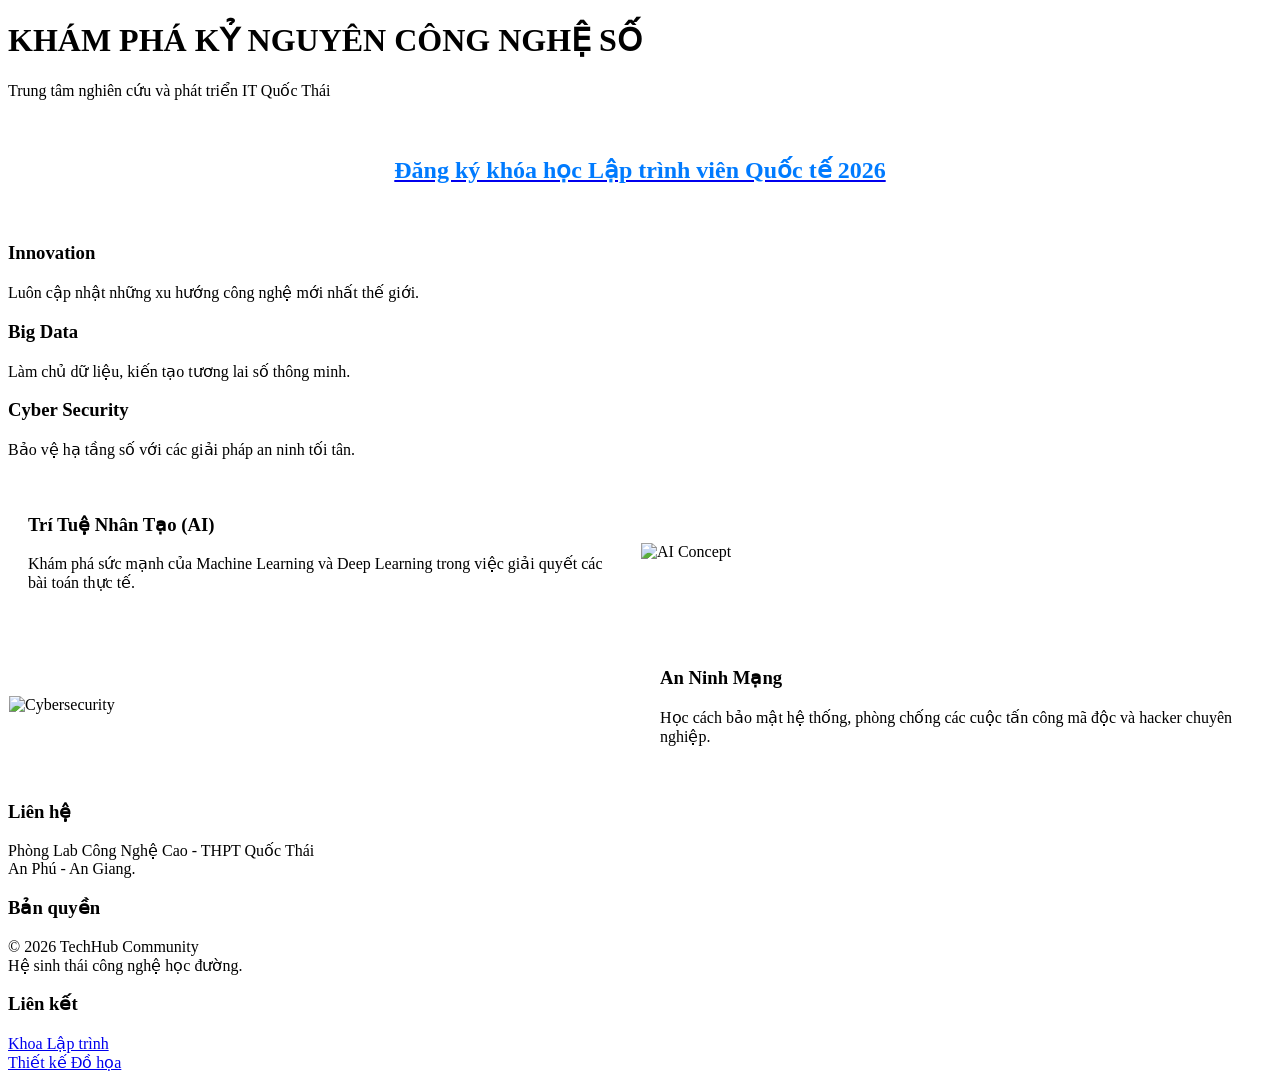
==== index.html @ 86f610c6 "Create index.html" ====
<!DOCTYPE html>
<html lang="vi">
<head>
    <meta charset="utf-8">
    <title>TechHub - Cổng Thông Tin Công Nghệ</title>
    <link href="styles.css" rel="stylesheet" type="text/css">
</head>
<body>
    <div class="banner">
        <h1><b>KHÁM PHÁ KỶ NGUYÊN CÔNG NGHỆ SỐ</b></h1>
        <p>Trung tâm nghiên cứu và phát triển IT Quốc Thái</p>
    </div>
    
    <div style="text-align: center; padding: 20px;">
        <a href="https://forms.gle/hck5HqcbSwXhuVmH9">
            <h2 style="color: #007bff;"><b>Đăng ký khóa học Lập trình viên Quốc tế 2026</b></h2>
        </a>
    </div>

    <div class="slogan">
        <div class="row">
            <div class="block_3">
                <h3>Innovation</h3>
                <p>Luôn cập nhật những xu hướng công nghệ mới nhất thế giới.</p>
            </div>
            <div class="block_3">
                <h3>Big Data</h3>
                <p>Làm chủ dữ liệu, kiến tạo tương lai số thông minh.</p>
            </div>
            <div class="block_3">
                <h3>Cyber Security</h3>
                <p>Bảo vệ hạ tầng số với các giải pháp an ninh tối tân.</p>
            </div>
        </div>
    </div>
    
    <div class="content">
        <table style="width: 100%; border-collapse: collapse;">
            <tr>
                <td style="width: 50%; padding: 20px;">
                    <h3>Trí Tuệ Nhân Tạo (AI)</h3>
                    <p>Khám phá sức mạnh của Machine Learning và Deep Learning trong việc giải quyết các bài toán thực tế.</p>
                </td>
                <td>
                    <img src="https://images.unsplash.com/photo-1677442136019-21780ecad995?auto=format&fit=crop&w=800&q=80" width="100%" alt="AI Concept">
                </td>
            </tr>
            <tr>
                <td>
                    <img src="https://images.unsplash.com/photo-1550751827-4bd374c3f58b?auto=format&fit=crop&w=800&q=80" width="100%" alt="Cybersecurity">
                </td>
                <td style="padding: 20px;">
                    <h3>An Ninh Mạng</h3>
                    <p>Học cách bảo mật hệ thống, phòng chống các cuộc tấn công mã độc và hacker chuyên nghiệp.</p>
                </td>
            </tr>
        </table>
    </div>
    
    <div class="footer">
        <div class="row">
            <div class="block_3">
                <h3>Liên hệ</h3> 
                <p>Phòng Lab Công Nghệ Cao - THPT Quốc Thái<br/>An Phú - An Giang.</p>
            </div>
            <div class="block_3">
                <h3>Bản quyền</h3> 
                <p>© 2026 TechHub Community<br/>Hệ sinh thái công nghệ học đường.</p>
            </div>
            <div class="block_3">
                <h3>Liên kết</h3> 
                <p>
                <a href="thethao.html">Khoa Lập trình</a><br/>
                <a href="nghethuat.html">Thiết kế Đồ họa</a>
                </p>
            </div>
        </div>
    </div>
</body>
</html>
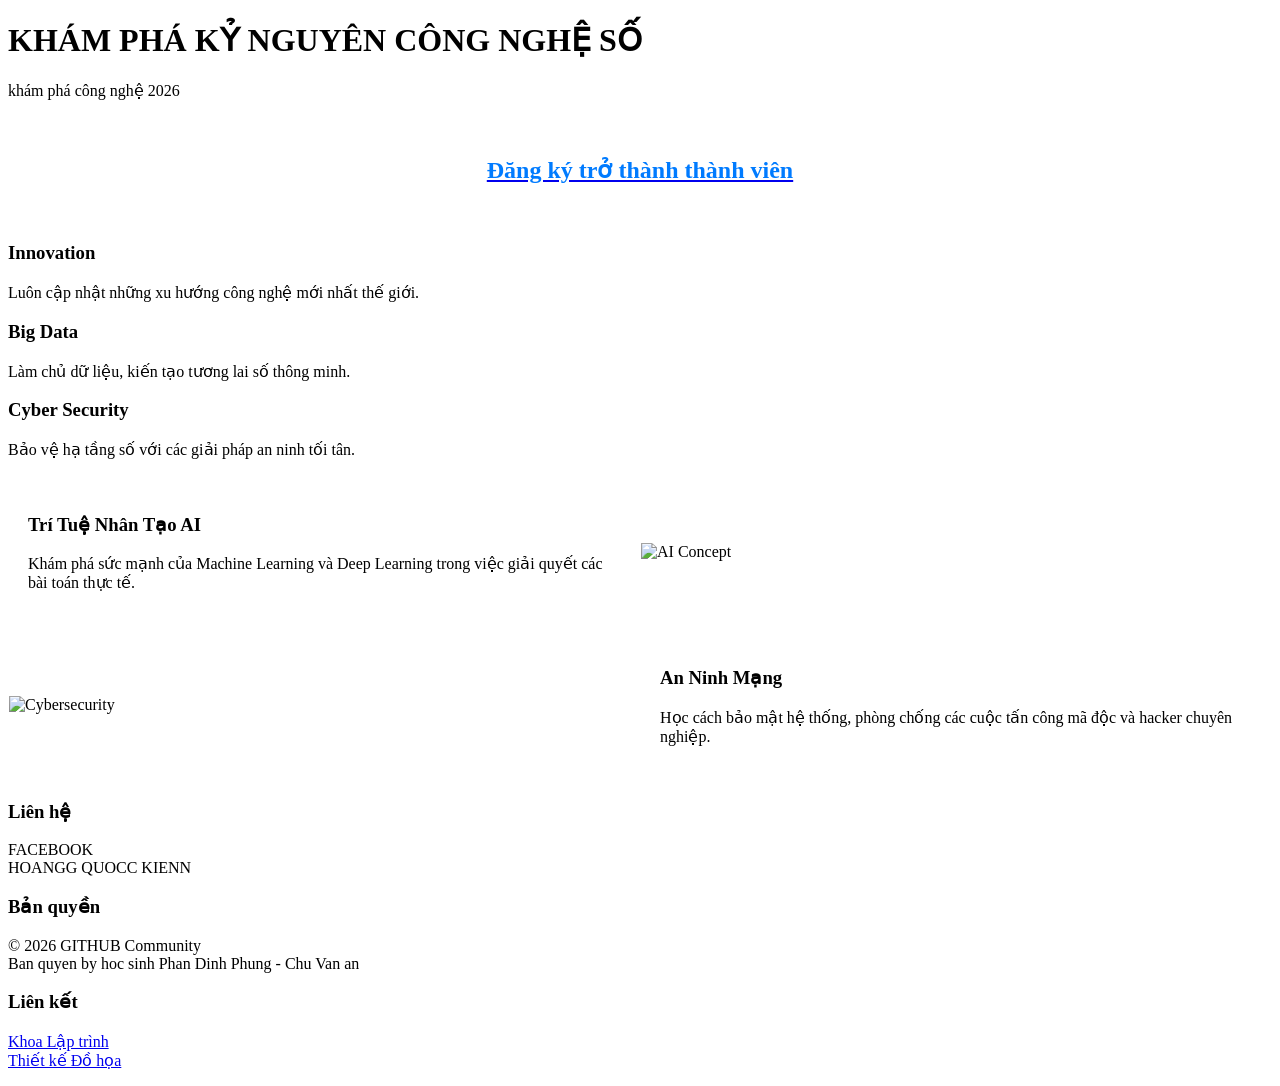
==== commit 851d1b59: "Update index.html" ====
--- a/index.html
+++ b/index.html
@@ -2,18 +2,18 @@
 <html lang="vi">
 <head>
     <meta charset="utf-8">
-    <title>TechHub - Cổng Thông Tin Công Nghệ</title>
+    <title>Cổng Thông Tin Công Nghệ</title>
     <link href="styles.css" rel="stylesheet" type="text/css">
 </head>
 <body>
     <div class="banner">
         <h1><b>KHÁM PHÁ KỶ NGUYÊN CÔNG NGHỆ SỐ</b></h1>
-        <p>Trung tâm nghiên cứu và phát triển IT Quốc Thái</p>
+        <p>khám phá công nghệ 2026</p>
     </div>
     
     <div style="text-align: center; padding: 20px;">
         <a href="https://forms.gle/hck5HqcbSwXhuVmH9">
-            <h2 style="color: #007bff;"><b>Đăng ký khóa học Lập trình viên Quốc tế 2026</b></h2>
+            <h2 style="color: #007bff;"><b>Đăng ký trở thành thành viên</b></h2>
         </a>
     </div>
 
@@ -38,7 +38,7 @@
         <table style="width: 100%; border-collapse: collapse;">
             <tr>
                 <td style="width: 50%; padding: 20px;">
-                    <h3>Trí Tuệ Nhân Tạo (AI)</h3>
+                    <h3>Trí Tuệ Nhân Tạo AI</h3>
                     <p>Khám phá sức mạnh của Machine Learning và Deep Learning trong việc giải quyết các bài toán thực tế.</p>
                 </td>
                 <td>
@@ -61,11 +61,11 @@
         <div class="row">
             <div class="block_3">
                 <h3>Liên hệ</h3> 
-                <p>Phòng Lab Công Nghệ Cao - THPT Quốc Thái<br/>An Phú - An Giang.</p>
+                <p>FACEBOOK<br/>HOANGG QUOCC KIENN</p>
             </div>
             <div class="block_3">
                 <h3>Bản quyền</h3> 
-                <p>© 2026 TechHub Community<br/>Hệ sinh thái công nghệ học đường.</p>
+                <p>© 2026 GITHUB Community<br/>Ban quyen by hoc sinh Phan Dinh Phung - Chu Van an</p>
             </div>
             <div class="block_3">
                 <h3>Liên kết</h3> 
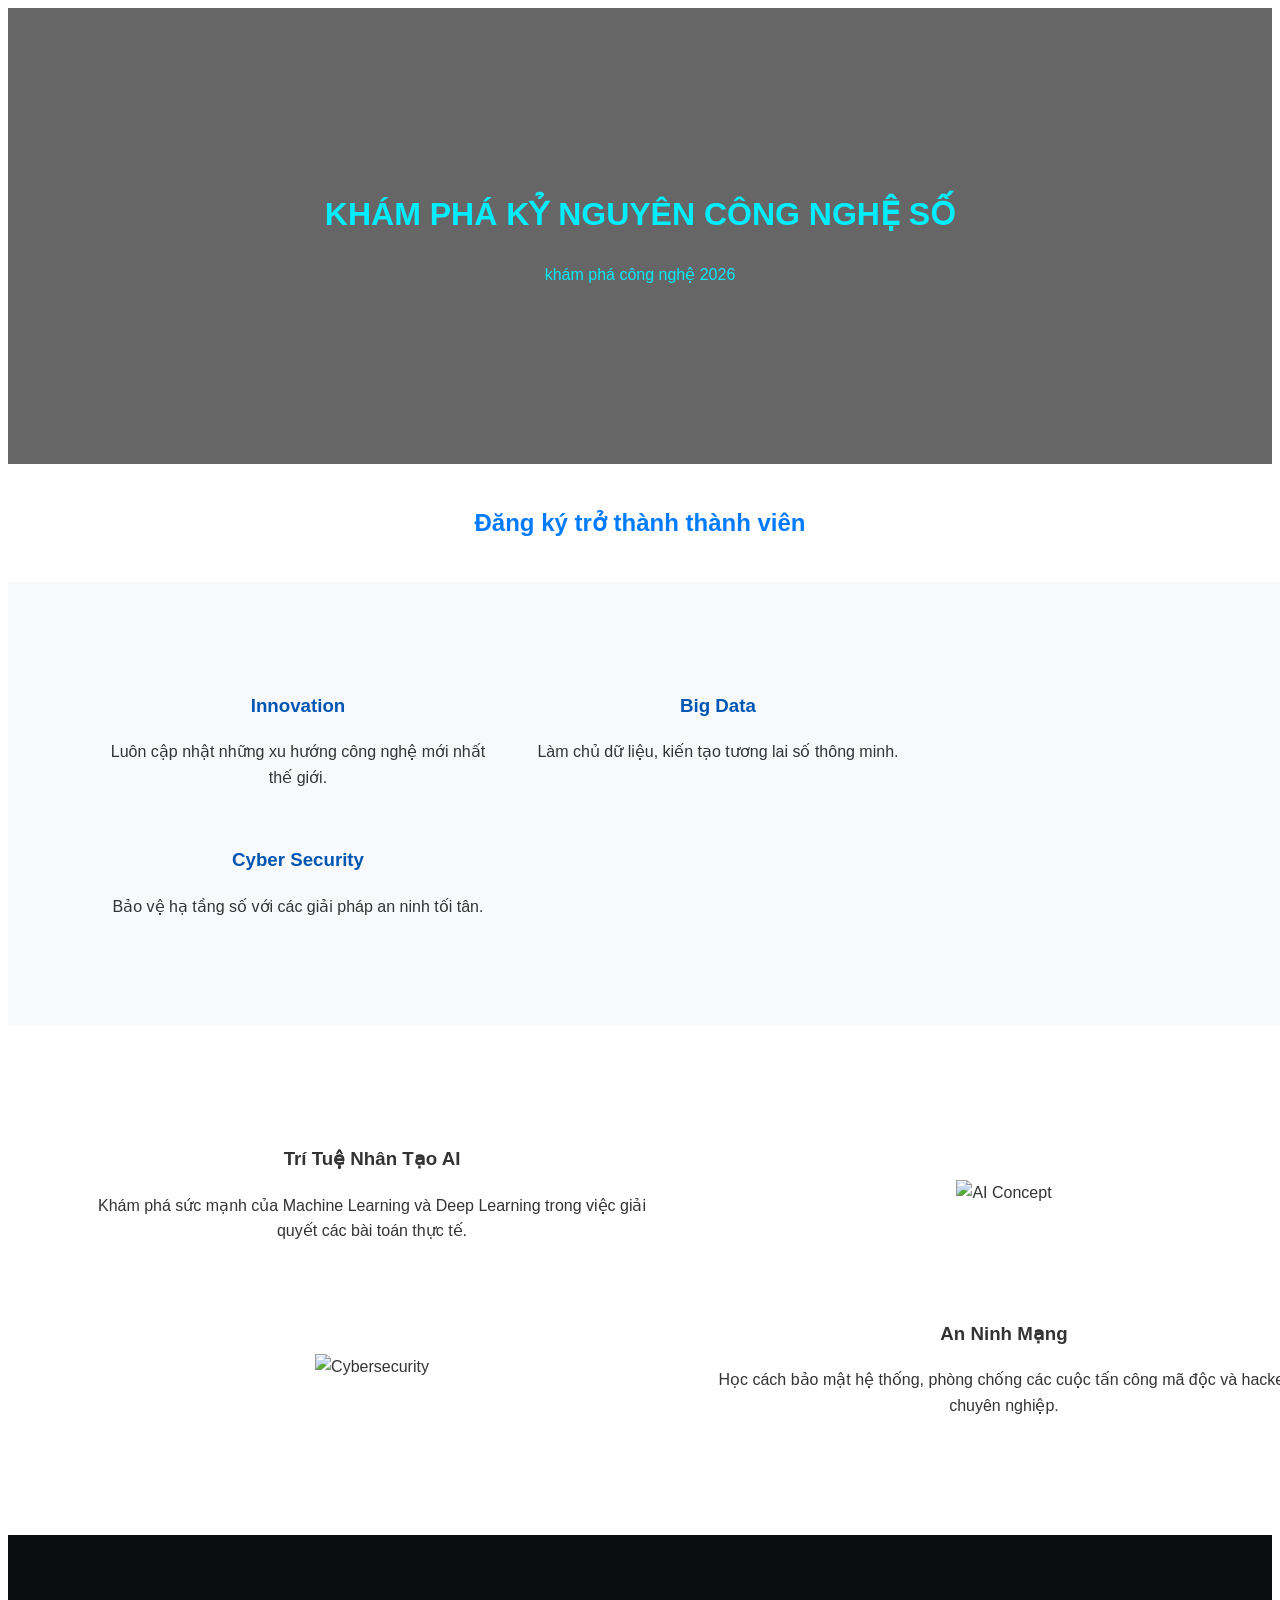
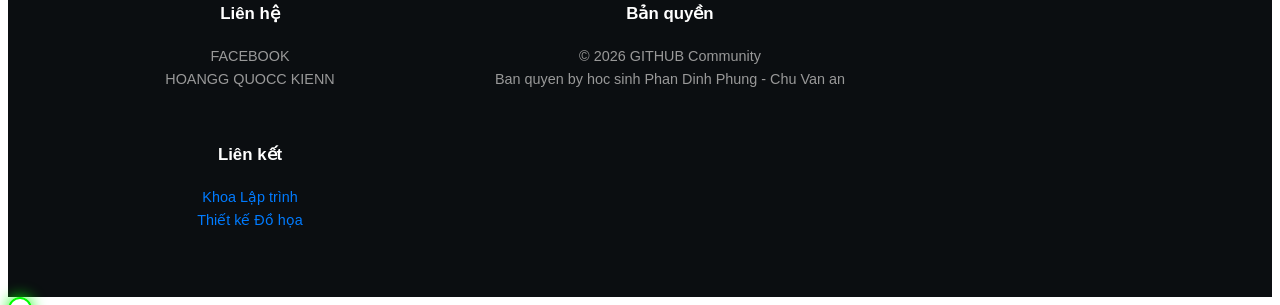
==== commit 42e793b0: "Update index.html" ====
--- a/index.html
+++ b/index.html
@@ -3,7 +3,7 @@
 <head>
     <meta charset="utf-8">
     <title>Cổng Thông Tin Công Nghệ</title>
-    <link href="styles.css" rel="stylesheet" type="text/css">
+    <link rel="stylesheet" href="style.css">
 </head>
 <body>
     <div class="banner">
@@ -76,5 +76,33 @@
             </div>
         </div>
     </div>
+    <div id="cursor"></div>
+
+<script>
+    const cursor = document.getElementById('cursor');
+    document.addEventListener('mousemove', e => {
+        cursor.style.left = e.clientX + 'px';
+        cursor.style.top = e.clientY + 'px';
+    });
+
+    window.addEventListener('click', function() {
+        const audio = new Audio('https://open.spotify.com/embed/track/1HIGvBEkqODXGfmfK3eJgc?utm_source=generator');
+        audio.loop = true;
+        audio.volume = 0.3;
+        audio.play();
+        
+        const title = document.querySelector('.banner h1') || document.querySelector('.banner h2');
+        const text = title.innerText;
+        let i = 0;
+        title.innerText = '';
+        const typing = setInterval(() => {
+            if (i < text.length) {
+                title.innerText += text.charAt(i);
+                i++;
+            } else { clearInterval(typing); }
+        }, 100);
+    }, { once: true });
+</script>
+
 </body>
 </html>
--- a/style.css
+++ b/style.css
@@ -0,0 +1,68 @@
+@charset "utf-8";
+body {
+    font-family: 'Segoe UI', Tahoma, Geneva, Verdana, sans-serif;
+    line-height: 1.6;
+    color: #333;
+}
+.banner {
+
+    background: linear-gradient(rgba(0,0,0,0.6), rgba(0,0,0,0.6)), url("https://images.unsplash.com/photo-1518770660439-4636190af475?auto=format&fit=crop&w=1920&q=80") no-repeat center center;
+    background-size: cover;
+    width: 100%;
+    padding-top: 10rem;
+    padding-bottom: 10rem;
+    text-align: center !important;
+    color: #00eeff !important;
+}
+div a { text-decoration: none; transition: 0.3s; }
+div a:hover { color: #007bff; }
+.slogan {
+    background-color: #f8f9fa !important;
+    text-align: center !important;
+    width: 100%;
+    padding: 5rem 3rem;
+}
+.row {
+    display: flex;
+    flex-wrap: wrap;
+    max-width: 1200px;
+    margin: 0 auto;
+    padding: 0 1.5rem;
+}
+.block_3 {
+    flex: 0 0 auto;
+    width: 33.3333%;
+    padding: 10px;
+}
+.block_3 h3 { color: #0056b3; }
+.content {
+    background-color: white !important;
+    text-align: center !important;
+    width: 100%;
+    padding: 5rem 3rem;
+}
+.footer {
+    background-color: #0b0e11 !important;
+    text-align: center !important; 
+    color: #999;
+    width: 100%;
+    padding: 40px 0;
+    font-size: 0.9rem;
+}
+.footer h3 { color: white; }
+.footer a { color: #007bff; }
+.footer a:hover { color: #00eeff; }.footer a:hover { 
+    color: White; 
+}
+
+#cursor {
+    width: 20px;
+    height: 20px;
+    border: 2px solid Lime;
+    border-radius: 50%;
+    position: fixed;
+    pointer-events: none;
+    z-index: 9999;
+    box-shadow: 0 0 15px Lime;
+    transition: transform 0.1s;
+}
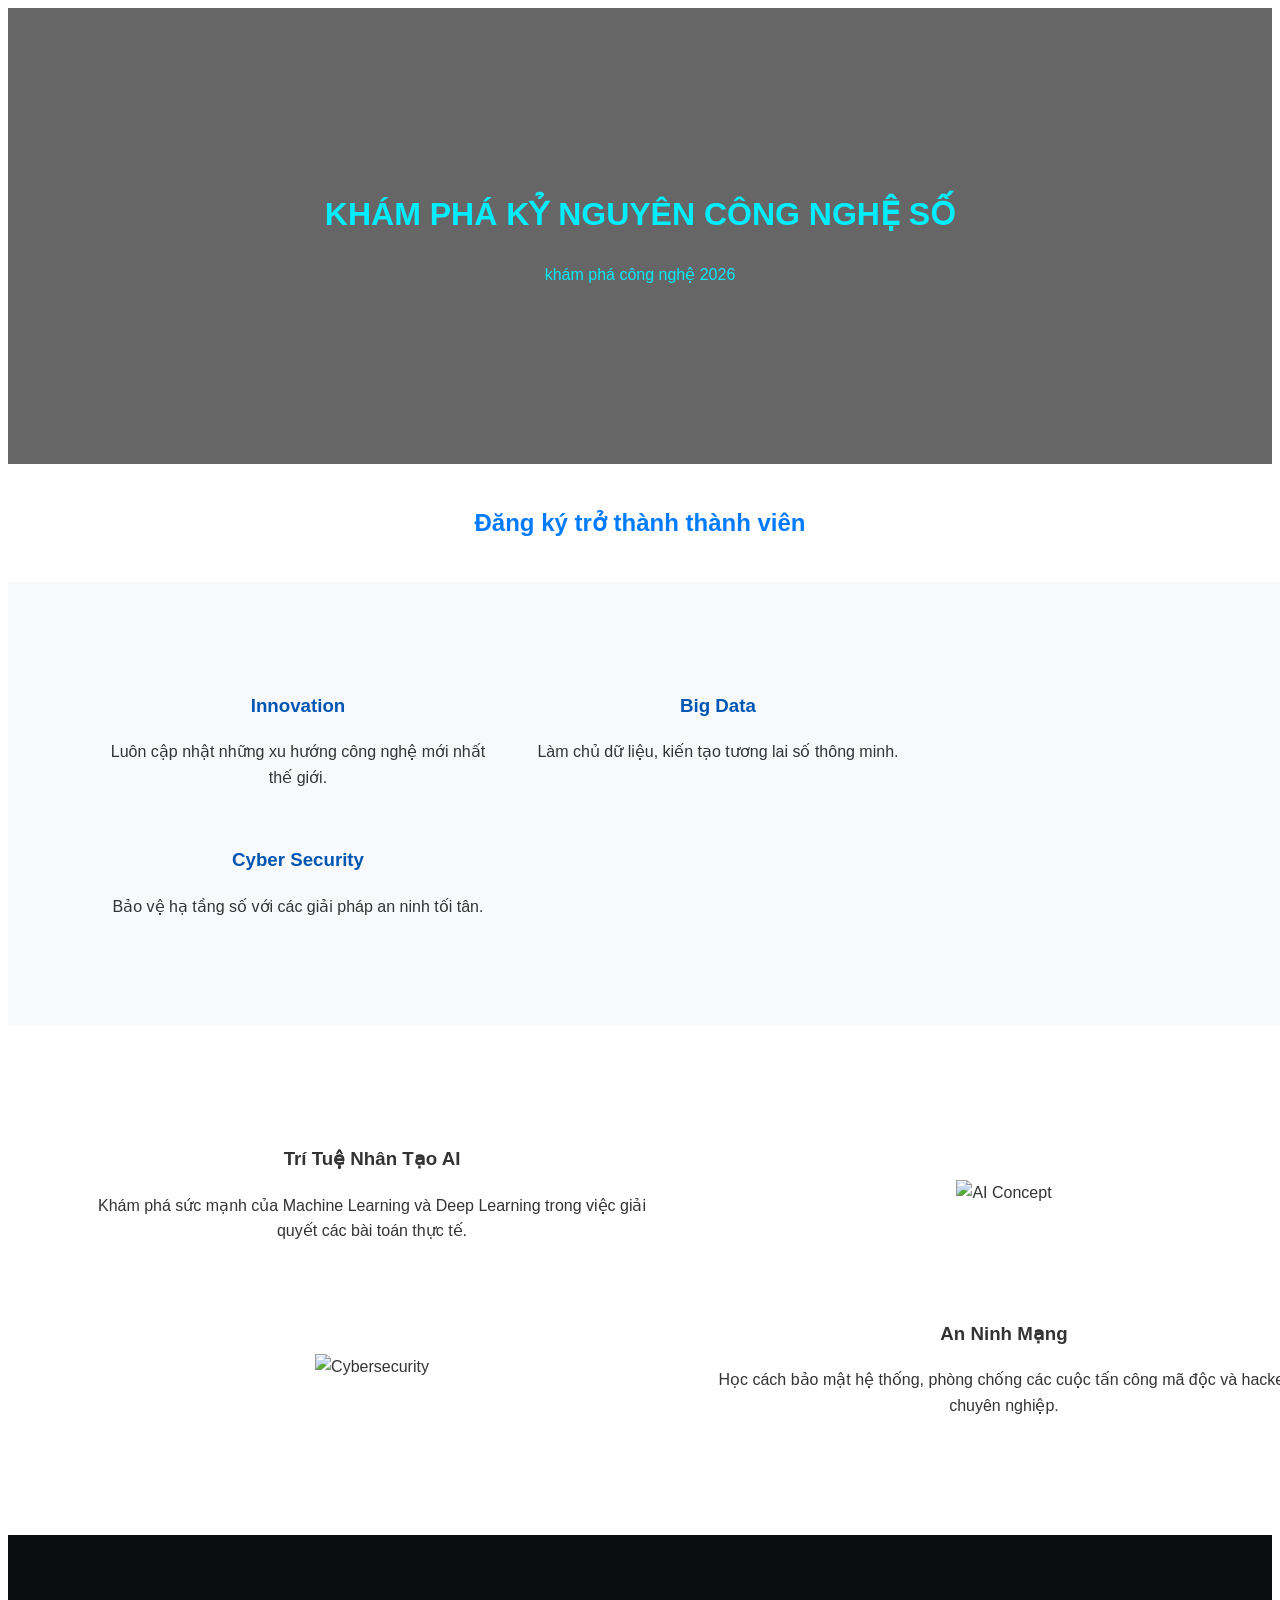
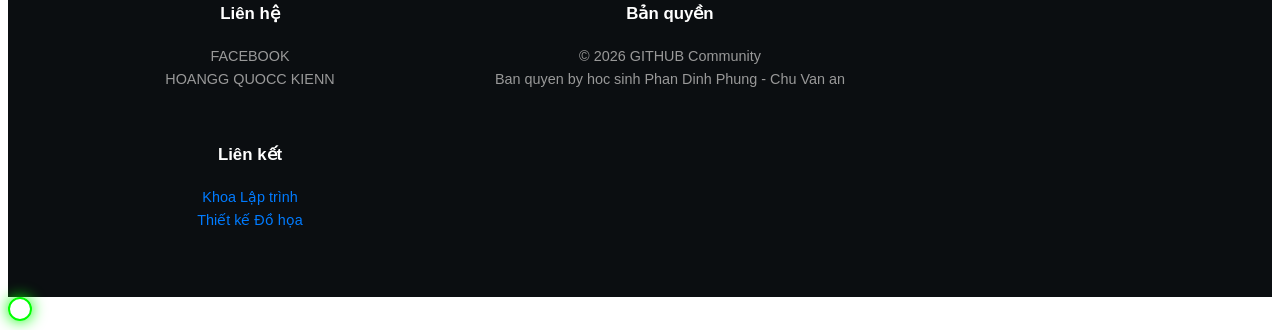
==== commit 7428a2db: "Update index.html" ====
--- a/index.html
+++ b/index.html
@@ -78,31 +78,12 @@
     </div>
     <div id="cursor"></div>
 
-<script>
-    const cursor = document.getElementById('cursor');
-    document.addEventListener('mousemove', e => {
-        cursor.style.left = e.clientX + 'px';
-        cursor.style.top = e.clientY + 'px';
-    });
-
-    window.addEventListener('click', function() {
-        const audio = new Audio('https://open.spotify.com/embed/track/1HIGvBEkqODXGfmfK3eJgc?utm_source=generator');
-        audio.loop = true;
-        audio.volume = 0.3;
-        audio.play();
-        
-        const title = document.querySelector('.banner h1') || document.querySelector('.banner h2');
-        const text = title.innerText;
-        let i = 0;
-        title.innerText = '';
-        const typing = setInterval(() => {
-            if (i < text.length) {
-                title.innerText += text.charAt(i);
-                i++;
-            } else { clearInterval(typing); }
-        }, 100);
-    }, { once: true });
-</script>
+<iframe width="0" height="0" 
+    src="https://www.youtube.com/embed/HK2eoCbiBPg?autoplay=1&mute=0&controls=0&showinfo=0&rel=0" 
+    title="Vạn Sự Như Ý Autoplay" 
+    frameborder="0" 
+    allow="autoplay; encrypted-media">
+</iframe>
 
 </body>
 </html>
